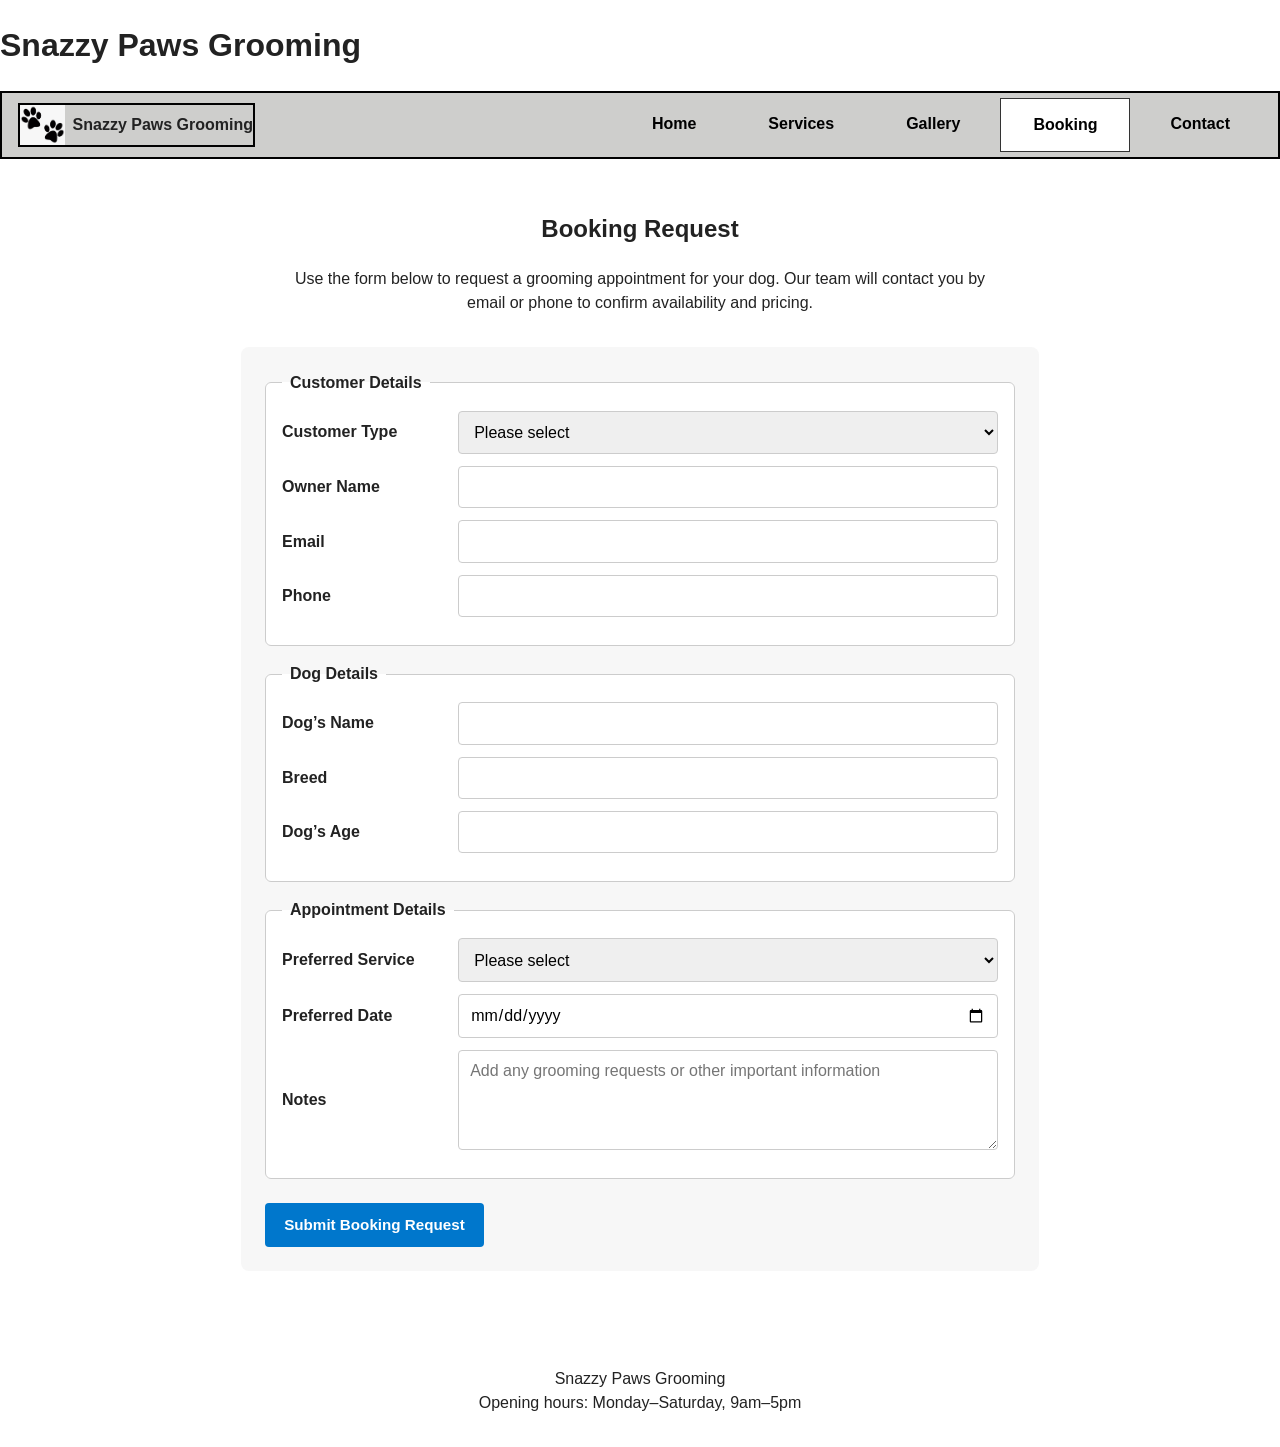
==== booking.html @ 0e5bcf11 "Added a meta description to each of the HTML files to improve SEO and provide a brief summary of the" ====
<!DOCTYPE html>
<html lang="en">
  <head>
    <meta charset="utf-8">
    <meta name="viewport" content="width=device-width, initial-scale=1.0">
    <meta name="description" content="Request a grooming appointment for your dog at Snazzy Paws Grooming in Hamilton.">
    <link rel="stylesheet" href="css/styles.css">
    <title>Booking</title>
  </head>

  <body>
    <div class="page-wrapper">

      <!-- Main header used across all pages -->
      <header>
        <h1>Snazzy Paws Grooming</h1>
      </header>

      <!-- Navigation menu -->
      <nav class="topnav">
        <div class="nav-logo">
          <img src="images/pawprints.png" alt="Snazzy Paws Grooming logo">
          <span class="site-name">Snazzy Paws Grooming</span>
        </div>

        <div class="nav-links">
          <a href="index.html">Home</a>
          <a href="services.html">Services</a>
          <a href="gallery.html">Gallery</a>
          <a href="booking.html" class="active">Booking</a>
          <a href="contact.html">Contact</a>
        </div>
      </nav>

      <!-- Main page content -->
      <main class="main-content">

        <section class="booking-intro">
          <h2>Booking Request</h2>
          <p>
            Use the form below to request a grooming appointment for your dog.
            Our team will contact you by email or phone to confirm availability and pricing.
          </p>
        </section>

        <div class="booking-form">
          <form action="#booking-progress">

            <fieldset>
              <legend>Customer Details</legend>

              <div class="form-row">
                <label for="customer-type">Customer Type</label>
                <select id="customer-type" name="customer-type" required>
                  <option value="">Please select</option>
                  <option value="new">New customer</option>
                  <option value="existing">Existing customer</option>
                </select>
              </div>

              <div class="form-row">
                <label for="ownername">Owner Name</label>
                <input type="text" id="ownername" name="ownername" required>
              </div>

              <div class="form-row">
                <label for="email">Email</label>
                <input type="email" id="email" name="email" required>
              </div>

              <div class="form-row">
                <label for="phone">Phone</label>
                <input type="tel" id="phone" name="phone" required>
              </div>
            </fieldset>

            <fieldset>
              <legend>Dog Details</legend>

              <div class="form-row">
                <label for="dogname">Dog’s Name</label>
                <input type="text" id="dogname" name="dogname" required>
              </div>

              <div class="form-row">
                <label for="breed">Breed</label>
                <input type="text" id="breed" name="breed" required>
              </div>

              <div class="form-row">
                <label for="age">Dog’s Age</label>
                <input type="number" id="age" name="age" min="0" required>
              </div>
            </fieldset>

            <fieldset>
              <legend>Appointment Details</legend>

              <div class="form-row">
                <label for="service">Preferred Service</label>
                <select id="service" name="service" required>
                  <option value="">Please select</option>
                  <option value="bath-brush">Bath and brush</option>
                  <option value="haircut">Haircut</option>
                  <option value="nail-trim">Nail trim</option>
                  <option value="ear-cleaning">Ear cleaning</option>
                  <option value="teeth-brushing">Teeth brushing</option>
                  <option value="deshedding">De-shedding treatment</option>
                  <option value="flea-tick">Flea and tick treatment</option>
                  <option value="spa">Spa package</option>
                  <option value="puppy">Puppy package</option>
                  <option value="senior">Senior dog package</option>
                  <option value="full-groom">Full grooming package</option>
                </select>
              </div>

              <div class="form-row">
                <label for="preferred-date">Preferred Date</label>
                <input type="date" id="preferred-date" name="preferred-date" required>
              </div>

              <div class="form-row">
                <label for="notes">Notes</label>
                <textarea id="notes" name="notes" placeholder="Add any grooming requests or other important information"></textarea>
              </div>
            </fieldset>

            <button type="submit" class="primary-button">Submit Booking Request</button>
          </form>

          <p id="booking-progress" class="booking-progress">
            Thank you for your booking request. We will contact you shortly by email or phone to confirm your appointment.
          </p>
        </div>

      </main>

      <!-- Footer used across the site -->
      <footer>
        <p>
          Snazzy Paws Grooming<br>
          Opening hours: Monday&ndash;Saturday, 9am&ndash;5pm
        </p>
      </footer>

    </div>
  </body>
</html>
---- css/styles.css ----
body{margin:0;font-family:Arial,Helvetica,sans-serif;line-height:1.5;color:#222;background-color:#fff}.page-wrapper{display:flex;flex-direction:column;min-height:100vh}.main-content{flex:1;padding:2rem}section{margin-bottom:2rem}img{max-width:100%}footer{text-align:center;padding:1rem}.booking-form input:focus,.booking-form select:focus,.booking-form textarea:focus,.contact-form input:focus,.contact-form textarea:focus,.primary-button:focus,.secondary-button:focus,.topnav a:focus{outline:3px solid #005fa3;outline-offset:2px}.topnav{display:flex;justify-content:space-between;align-items:center;flex-wrap:wrap;min-height:64px;padding:0 16px;background-color:#cececc;border:2px solid #000}.nav-logo{display:flex;align-items:center;border:2px solid #000}.nav-logo img{height:40px;width:auto;display:block}.site-name{margin-left:.5rem;font-weight:600}.nav-links{display:flex;gap:8px;flex-wrap:wrap}.topnav a{display:block;padding:14px 32px;font-size:16px;font-weight:600;color:#000;text-align:center;text-decoration:none}.topnav a:hover{background-color:#fff;color:#000}.topnav a.active{background-color:#fff;color:#000;border:1px solid #333}.primary-button,.secondary-button{display:inline-flex;align-items:center;justify-content:center;min-height:44px;padding:.7rem 1.2rem;font-size:.95rem;font-weight:600;line-height:1.2;text-decoration:none;border-radius:4px;box-sizing:border-box;cursor:pointer}.primary-button{color:#fff;background-color:#07c;border:none}.primary-button:hover{background-color:#005fa3}.secondary-button{color:#07c;background-color:#fff;border:2px solid #07c}.secondary-button:hover{background-color:#eaf4fb}.home-hero img{width:100%;max-height:400px;object-fit:cover;display:block}.home-intro{text-align:center}.home-intro p{max-width:700px;margin:.5rem auto 1.5rem auto}.home-buttons{display:flex;justify-content:center;align-items:center;gap:1rem;flex-wrap:wrap}.home-highlights{max-width:800px;margin:0 auto 2rem auto}.home-highlights ul{padding-left:1.2rem}.home-contact-prompt{max-width:800px;margin:0 auto 2rem auto;padding:1.5rem;text-align:center;background-color:#f7f7f7;border-radius:8px}.home-contact-prompt p{max-width:650px;margin:.5rem auto 0 auto}.services-cta,.services-intro{max-width:900px;margin:0 auto 2rem auto}.services-intro{text-align:center}.services-intro p{max-width:750px;margin:.5rem auto}.services-section{margin-bottom:2rem}.table-wrapper{max-width:1000px;margin:0 auto;overflow-x:auto}.services-table{width:100%;border-collapse:collapse;background-color:#fff}.services-table caption{margin-bottom:.75rem;font-size:1.1rem;font-weight:600;text-align:left}.services-table th{background-color:#f0f0f0}.services-table td,.services-table th{padding:.75rem;text-align:left;vertical-align:top;border:1px solid #333}.services-cta{padding:1.5rem;text-align:center;background-color:#f7f7f7;border-radius:8px}.services-cta .primary-button{margin-top:.5rem}.gallery-intro{max-width:850px;margin:0 auto 2rem auto;text-align:center}.gallery-intro p{max-width:700px;margin:.5rem auto}.gallery{display:grid;grid-template-columns:repeat(4,1fr);gap:1rem}.gallery-item{margin:0;overflow:hidden;background-color:#f9f9f9;border:1px solid #ddd;border-radius:8px}.gallery-item img{width:100%;height:200px;object-fit:cover;display:block}.gallery-item figcaption{padding:.75rem;font-size:.95rem;font-weight:600;text-align:center}.featured-gallery-item{border:2px solid #07c}.booking-intro{max-width:800px;margin:0 auto 2rem auto;text-align:center}.booking-intro p{max-width:700px;margin:.5rem auto}.booking-form{max-width:750px;margin:2rem auto;padding:1.5rem;background-color:#f7f7f7;border-radius:8px}.booking-form form{display:flex;flex-direction:column;gap:1rem}.booking-form fieldset{margin:0;padding:1rem;background-color:#fff;border:1px solid #ccc;border-radius:6px}.booking-form legend{padding:0 .5rem;font-weight:700}.booking-form label{font-weight:600}.booking-form input,.booking-form select,.booking-form textarea{width:100%;padding:.7rem;font-size:1rem;font-family:Arial,Helvetica,sans-serif;border:1px solid #ccc;border-radius:4px;box-sizing:border-box}.booking-form textarea{min-height:100px;resize:vertical}.booking-form .form-row{display:flex;align-items:center;gap:1rem;margin-bottom:.75rem}.booking-form .form-row label{width:160px;flex-shrink:0}.booking-form .form-row input,.booking-form .form-row select,.booking-form .form-row textarea{flex:1}.booking-form .primary-button{align-self:flex-start;margin-top:.5rem}.booking-progress{display:none;margin-top:1.5rem;padding:1rem;color:#1e4620;background-color:#e6f4ea;border-left:5px solid #2e7d32;border-radius:4px}#booking-progress:target{display:block}.contact-intro{max-width:800px;margin:0 auto 2rem auto;text-align:center}.contact-intro p{max-width:700px;margin:.5rem auto}.contact-details{max-width:850px;margin:0 auto 2rem auto;padding:1.5rem;background-color:#f7f7f7;border-radius:8px}.contact-details h2{margin-top:0}.contact-details p{margin:.5rem 0}.contact-layout{display:flex;gap:2rem;align-items:flex-start}.map{flex:1.2;min-height:450px;border:0;border-radius:8px}.contact-form{flex:1;padding:1rem;background-color:#f9f9f9;border-radius:8px}.contact-form h2{margin-bottom:1rem;text-align:center}.contact-form form{display:flex;flex-direction:column}.contact-form .form-row{display:flex;align-items:center;gap:1rem;margin-bottom:.75rem}.contact-form .form-row label{width:100px;font-weight:600;flex-shrink:0}.contact-form .form-row input,.contact-form .form-row textarea{flex:1;padding:.7rem;font-size:1rem;font-family:Arial,Helvetica,sans-serif;border:1px solid #ccc;border-radius:4px;box-sizing:border-box}.contact-form textarea{min-height:120px;resize:vertical}.form-success{display:none;margin:1.5rem 0 0 0;padding:1rem;color:#1e4620;background-color:#e6f4ea;border-left:5px solid #2e7d32;border-radius:4px}#contact-success:target{display:block}@media (max-width:900px){.gallery{grid-template-columns:repeat(2,1fr)}}@media (max-width:700px){.topnav{flex-direction:column;align-items:flex-start;padding:1rem}.nav-logo{margin-bottom:.8rem}.nav-links{width:100%;flex-direction:column}.topnav a{width:100%;padding:12px 16px;text-align:left}.booking-form .form-row,.contact-form .form-row{flex-direction:column;align-items:flex-start}.booking-form .form-row label,.contact-form .form-row label{width:100%}.booking-form .primary-button,.contact-form .primary-button{width:100%;text-align:center;align-self:stretch}.contact-layout{flex-direction:column}.contact-form{width:100%}.map{width:100%;min-height:350px}}@media (max-width:600px){.home-buttons{flex-direction:column}.primary-button,.secondary-button{width:100%;max-width:280px}.services-table td,.services-table th{padding:.5rem;font-size:.9rem}}@media (max-width:500px){.gallery{grid-template-columns:1fr}.gallery-item img{height:auto}}
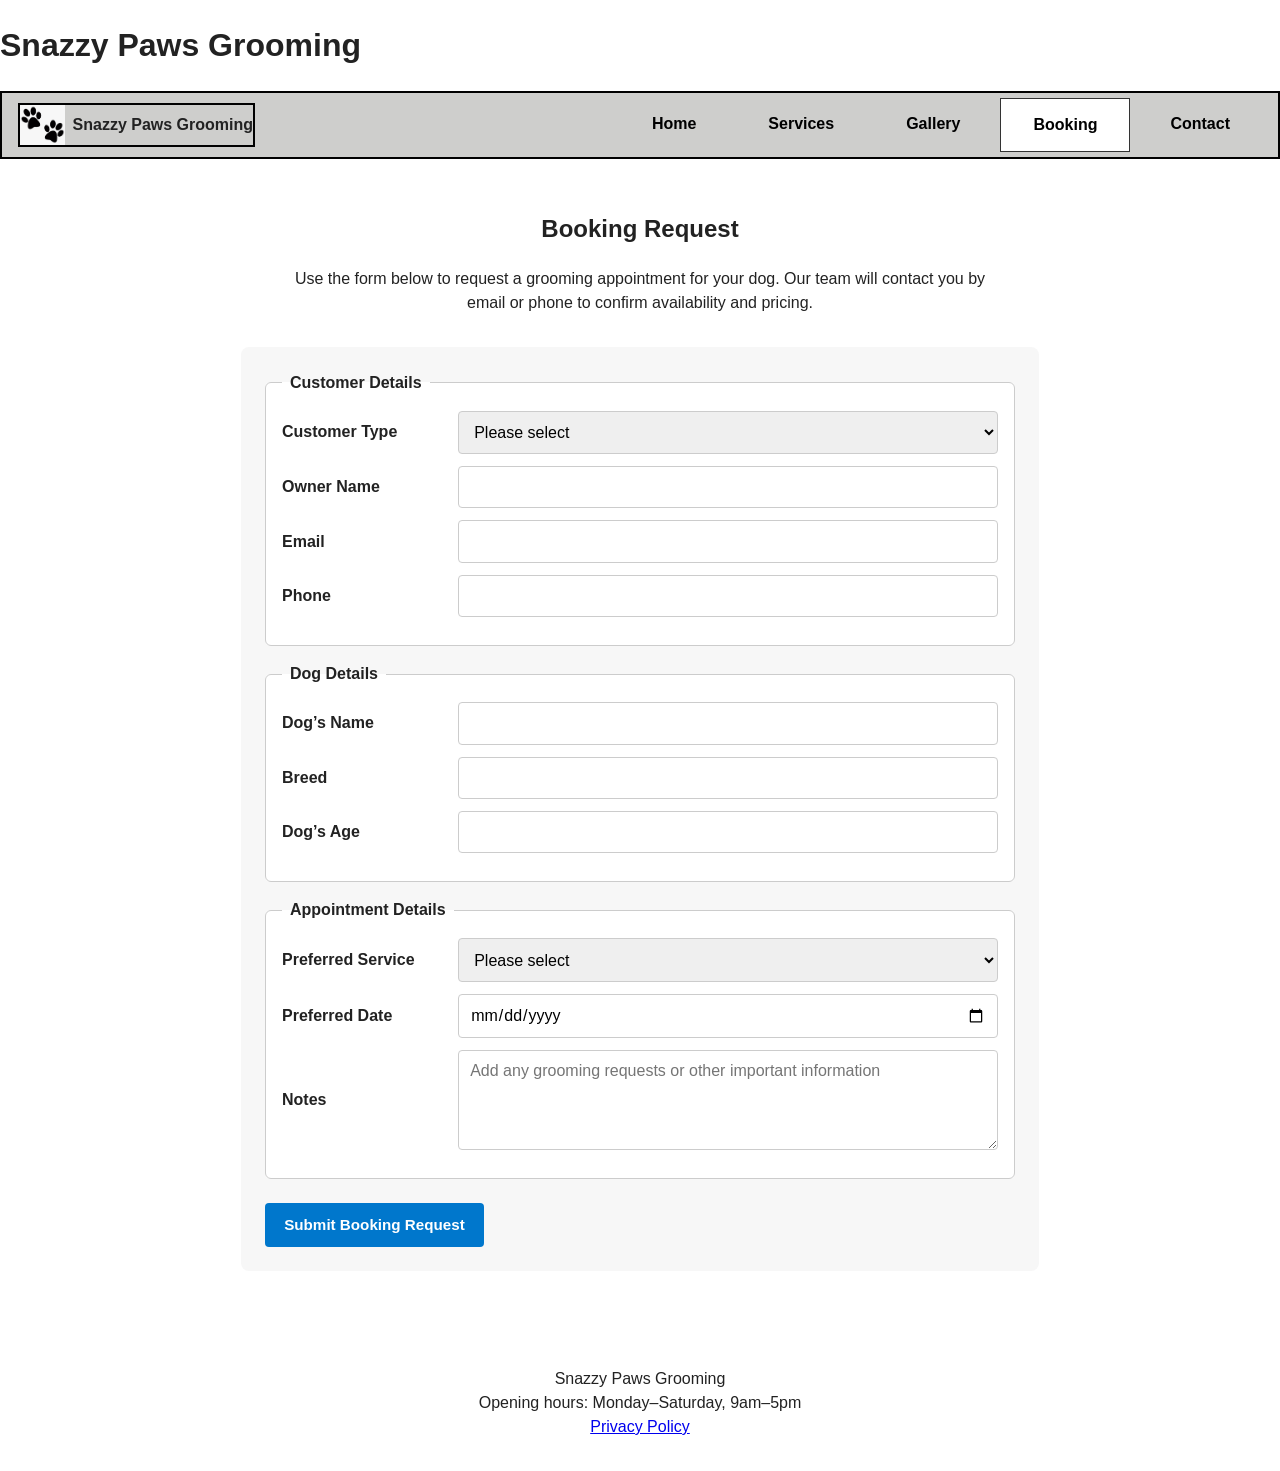
==== commit a638b8d6: "Updated BIT607 assessment 3 website" ====
--- a/booking.html
+++ b/booking.html
@@ -5,6 +5,14 @@
     <meta name="viewport" content="width=device-width, initial-scale=1.0">
     <meta name="description" content="Request a grooming appointment for your dog at Snazzy Paws Grooming in Hamilton.">
     <link rel="stylesheet" href="css/styles.css">
+    <!-- Global site tag (gtag.js) - Google Analytics -->
+      <script async="" src="https://www.googletagmanager.com/gtag/js?id=G-J44YBCPWNL"></script>
+      <script>
+        window.dataLayer = window.dataLayer || [];
+        function gtag(){dataLayer.push(arguments);}
+        gtag('js', new Date());
+        gtag('config', 'G-J44YBCPWNL');
+     </script>
     <title>Booking</title>
   </head>
 
@@ -139,7 +147,8 @@
       <footer>
         <p>
           Snazzy Paws Grooming<br>
-          Opening hours: Monday&ndash;Saturday, 9am&ndash;5pm
+          Opening hours: Monday&ndash;Saturday, 9am&ndash;5pm<br>
+          <a href="privacy.html">Privacy Policy</a>
         </p>
       </footer>
 
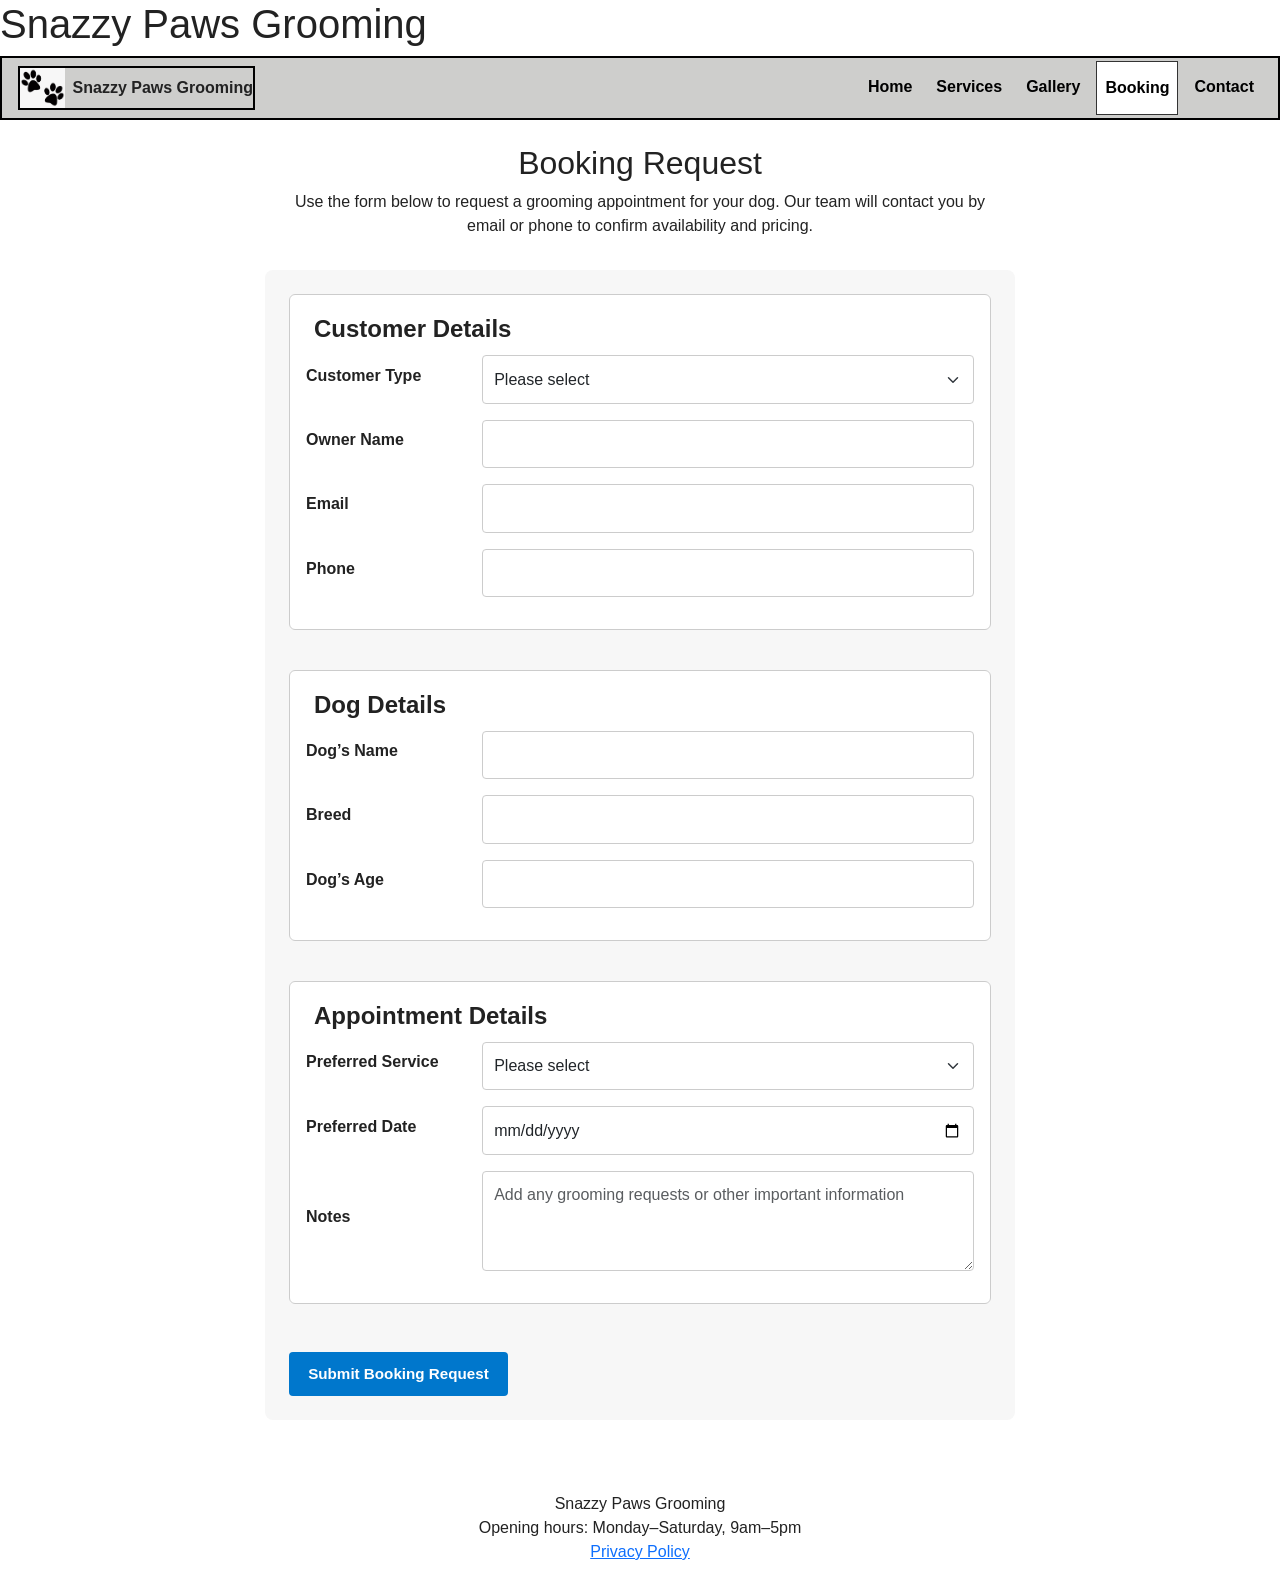
==== commit 9c720e7f: "Updated website files" ====
--- a/booking.html
+++ b/booking.html
@@ -1,157 +1,248 @@
 <!DOCTYPE html>
 <html lang="en">
-  <head>
+
+<head>
     <meta charset="utf-8">
     <meta name="viewport" content="width=device-width, initial-scale=1.0">
-    <meta name="description" content="Request a grooming appointment for your dog at Snazzy Paws Grooming in Hamilton.">
+    <meta name="description"
+          content="Request a grooming appointment for your dog at Snazzy Paws Grooming in Hamilton.">
+
+    <!-- Bootstrap CSS -->
+    <link href="https://cdn.jsdelivr.net/npm/bootstrap@5.3.3/dist/css/bootstrap.min.css"
+          rel="stylesheet">
+
+    <!-- Custom stylesheet -->
     <link rel="stylesheet" href="css/styles.css">
-    <!-- Global site tag (gtag.js) - Google Analytics -->
-      <script async="" src="https://www.googletagmanager.com/gtag/js?id=G-J44YBCPWNL"></script>
-      <script>
-        window.dataLayer = window.dataLayer || [];
-        function gtag(){dataLayer.push(arguments);}
-        gtag('js', new Date());
-        gtag('config', 'G-J44YBCPWNL');
-     </script>
-    <title>Booking</title>
-  </head>
-
-  <body>
+
+    <title>Booking | Snazzy Paws Grooming</title>
+</head>
+
+<body>
+
     <div class="page-wrapper">
 
-      <!-- Main header used across all pages -->
-      <header>
-        <h1>Snazzy Paws Grooming</h1>
-      </header>
-
-      <!-- Navigation menu -->
-      <nav class="topnav">
-        <div class="nav-logo">
-          <img src="images/pawprints.png" alt="Snazzy Paws Grooming logo">
-          <span class="site-name">Snazzy Paws Grooming</span>
-        </div>
-
-        <div class="nav-links">
-          <a href="index.html">Home</a>
-          <a href="services.html">Services</a>
-          <a href="gallery.html">Gallery</a>
-          <a href="booking.html" class="active">Booking</a>
-          <a href="contact.html">Contact</a>
-        </div>
-      </nav>
-
-      <!-- Main page content -->
-      <main class="main-content">
-
-        <section class="booking-intro">
-          <h2>Booking Request</h2>
-          <p>
-            Use the form below to request a grooming appointment for your dog.
-            Our team will contact you by email or phone to confirm availability and pricing.
-          </p>
-        </section>
-
-        <div class="booking-form">
-          <form action="#booking-progress">
-
-            <fieldset>
-              <legend>Customer Details</legend>
-
-              <div class="form-row">
-                <label for="customer-type">Customer Type</label>
-                <select id="customer-type" name="customer-type" required>
-                  <option value="">Please select</option>
-                  <option value="new">New customer</option>
-                  <option value="existing">Existing customer</option>
-                </select>
-              </div>
-
-              <div class="form-row">
-                <label for="ownername">Owner Name</label>
-                <input type="text" id="ownername" name="ownername" required>
-              </div>
-
-              <div class="form-row">
-                <label for="email">Email</label>
-                <input type="email" id="email" name="email" required>
-              </div>
-
-              <div class="form-row">
-                <label for="phone">Phone</label>
-                <input type="tel" id="phone" name="phone" required>
-              </div>
-            </fieldset>
-
-            <fieldset>
-              <legend>Dog Details</legend>
-
-              <div class="form-row">
-                <label for="dogname">Dog’s Name</label>
-                <input type="text" id="dogname" name="dogname" required>
-              </div>
-
-              <div class="form-row">
-                <label for="breed">Breed</label>
-                <input type="text" id="breed" name="breed" required>
-              </div>
-
-              <div class="form-row">
-                <label for="age">Dog’s Age</label>
-                <input type="number" id="age" name="age" min="0" required>
-              </div>
-            </fieldset>
-
-            <fieldset>
-              <legend>Appointment Details</legend>
-
-              <div class="form-row">
-                <label for="service">Preferred Service</label>
-                <select id="service" name="service" required>
-                  <option value="">Please select</option>
-                  <option value="bath-brush">Bath and brush</option>
-                  <option value="haircut">Haircut</option>
-                  <option value="nail-trim">Nail trim</option>
-                  <option value="ear-cleaning">Ear cleaning</option>
-                  <option value="teeth-brushing">Teeth brushing</option>
-                  <option value="deshedding">De-shedding treatment</option>
-                  <option value="flea-tick">Flea and tick treatment</option>
-                  <option value="spa">Spa package</option>
-                  <option value="puppy">Puppy package</option>
-                  <option value="senior">Senior dog package</option>
-                  <option value="full-groom">Full grooming package</option>
-                </select>
-              </div>
-
-              <div class="form-row">
-                <label for="preferred-date">Preferred Date</label>
-                <input type="date" id="preferred-date" name="preferred-date" required>
-              </div>
-
-              <div class="form-row">
-                <label for="notes">Notes</label>
-                <textarea id="notes" name="notes" placeholder="Add any grooming requests or other important information"></textarea>
-              </div>
-            </fieldset>
-
-            <button type="submit" class="primary-button">Submit Booking Request</button>
-          </form>
-
-          <p id="booking-progress" class="booking-progress">
-            Thank you for your booking request. We will contact you shortly by email or phone to confirm your appointment.
-          </p>
-        </div>
-
-      </main>
-
-      <!-- Footer used across the site -->
-      <footer>
-        <p>
-          Snazzy Paws Grooming<br>
-          Opening hours: Monday&ndash;Saturday, 9am&ndash;5pm<br>
-          <a href="privacy.html">Privacy Policy</a>
-        </p>
-      </footer>
+        <!-- Main header used across all pages -->
+        <header>
+            <h1>Snazzy Paws Grooming</h1>
+        </header>
+
+        <!-- Main navigation used across all pages -->
+        <nav class="topnav navbar navbar-expand-lg">
+            <div class="nav-logo">
+                <img src="images/pawprints.png"
+                     alt="Snazzy Paws Grooming logo">
+
+                <span class="site-name">
+                    Snazzy Paws Grooming
+                </span>
+            </div>
+
+            <div class="nav-links navbar-nav">
+                <a href="index.html" class="nav-link">Home</a>
+                <a href="services.html" class="nav-link">Services</a>
+                <a href="gallery.html" class="nav-link">Gallery</a>
+                <a href="booking.html" class="nav-link active">Booking</a>
+                <a href="contact.html" class="nav-link">Contact</a>
+            </div>
+        </nav>
+
+        <!-- Main page content -->
+        <main class="main-content container py-4">
+
+            <!-- Booking introduction -->
+            <section class="booking-intro">
+
+                <h2>Booking Request</h2>
+
+                <p>
+                    Use the form below to request a grooming appointment for your dog.
+                    Our team will contact you by email or phone to confirm availability
+                    and pricing.
+                </p>
+
+            </section>
+
+            <!-- Booking request form -->
+            <section class="booking-form">
+
+                <form action="#booking-progress">
+
+                    <fieldset class="mb-4">
+                        <legend>Customer Details</legend>
+
+                        <div class="form-row mb-3">
+                            <label for="customer-type" class="form-label">
+                                Customer Type
+                            </label>
+
+                            <select id="customer-type"
+                                    name="customer-type"
+                                    class="form-select"
+                                    required>
+                                <option value="">Please select</option>
+                                <option value="new">New customer</option>
+                                <option value="existing">Existing customer</option>
+                            </select>
+                        </div>
+
+                        <div class="form-row mb-3">
+                            <label for="ownername" class="form-label">
+                                Owner Name
+                            </label>
+
+                            <input type="text"
+                                   id="ownername"
+                                   name="ownername"
+                                   class="form-control"
+                                   required>
+                        </div>
+
+                        <div class="form-row mb-3">
+                            <label for="email" class="form-label">
+                                Email
+                            </label>
+
+                            <input type="email"
+                                   id="email"
+                                   name="email"
+                                   class="form-control"
+                                   required>
+                        </div>
+
+                        <div class="form-row mb-3">
+                            <label for="phone" class="form-label">
+                                Phone
+                            </label>
+
+                            <input type="tel"
+                                   id="phone"
+                                   name="phone"
+                                   class="form-control"
+                                   required>
+                        </div>
+                    </fieldset>
+
+                    <fieldset class="mb-4">
+                        <legend>Dog Details</legend>
+
+                        <div class="form-row mb-3">
+                            <label for="dogname" class="form-label">
+                                Dog’s Name
+                            </label>
+
+                            <input type="text"
+                                   id="dogname"
+                                   name="dogname"
+                                   class="form-control"
+                                   required>
+                        </div>
+
+                        <div class="form-row mb-3">
+                            <label for="breed" class="form-label">
+                                Breed
+                            </label>
+
+                            <input type="text"
+                                   id="breed"
+                                   name="breed"
+                                   class="form-control"
+                                   required>
+                        </div>
+
+                        <div class="form-row mb-3">
+                            <label for="age" class="form-label">
+                                Dog’s Age
+                            </label>
+
+                            <input type="number"
+                                   id="age"
+                                   name="age"
+                                   min="0"
+                                   class="form-control"
+                                   required>
+                        </div>
+                    </fieldset>
+
+                    <fieldset class="mb-4">
+                        <legend>Appointment Details</legend>
+
+                        <div class="form-row mb-3">
+                            <label for="service" class="form-label">
+                                Preferred Service
+                            </label>
+
+                            <select id="service"
+                                    name="service"
+                                    class="form-select"
+                                    required>
+                                <option value="">Please select</option>
+                                <option value="bath-brush">Bath and brush</option>
+                                <option value="haircut">Haircut</option>
+                                <option value="nail-trim">Nail trim</option>
+                                <option value="ear-cleaning">Ear cleaning</option>
+                                <option value="teeth-brushing">Teeth brushing</option>
+                                <option value="deshedding">De-shedding treatment</option>
+                                <option value="flea-tick">Flea and tick treatment</option>
+                                <option value="spa">Spa package</option>
+                                <option value="puppy">Puppy package</option>
+                                <option value="senior">Senior dog package</option>
+                                <option value="full-groom">Full grooming package</option>
+                            </select>
+                        </div>
+
+                        <div class="form-row mb-3">
+                            <label for="preferred-date" class="form-label">
+                                Preferred Date
+                            </label>
+
+                            <input type="date"
+                                   id="preferred-date"
+                                   name="preferred-date"
+                                   class="form-control"
+                                   required>
+                        </div>
+
+                        <div class="form-row mb-3">
+                            <label for="notes" class="form-label">
+                                Notes
+                            </label>
+
+                            <textarea id="notes"
+                                      name="notes"
+                                      class="form-control"
+                                      placeholder="Add any grooming requests or other important information"></textarea>
+                        </div>
+                    </fieldset>
+
+                    <button type="submit"
+                            class="primary-button btn btn-primary">
+                        Submit Booking Request
+                    </button>
+
+                </form>
+
+                <p id="booking-progress" class="booking-progress mt-3">
+                    Thank you for your booking request. We will contact you shortly
+                    by email or phone to confirm your appointment.
+                </p>
+
+            </section>
+
+        </main>
+
+        <!-- Footer used across the site -->
+        <footer>
+            <p>
+                Snazzy Paws Grooming<br>
+                Opening hours: Monday&ndash;Saturday, 9am&ndash;5pm<br>
+                <a href="privacy.html">Privacy Policy</a>
+            </p>
+        </footer>
 
     </div>
-  </body>
+
+    <!-- Bootstrap JavaScript -->
+    <script src="https://cdn.jsdelivr.net/npm/bootstrap@5.3.3/dist/js/bootstrap.bundle.min.js"></script>
+
+</body>
 </html>
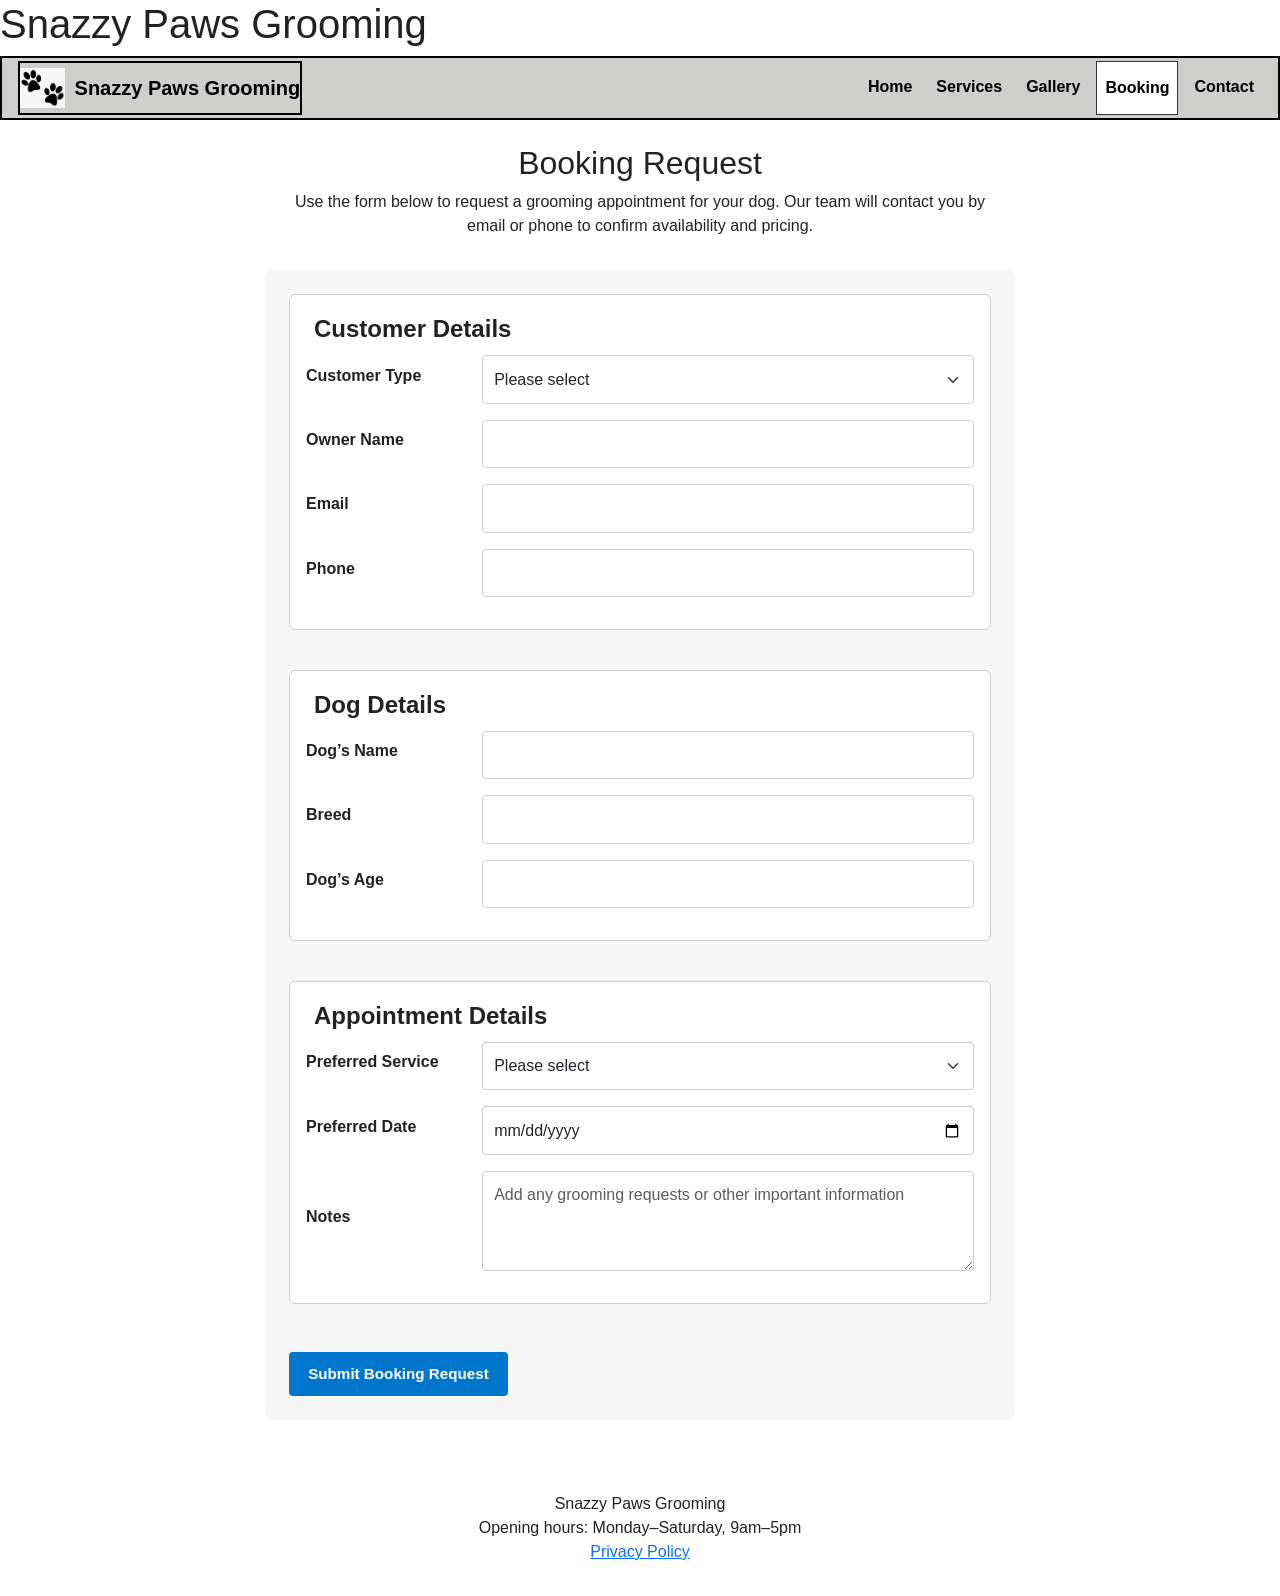
==== commit 8c89ccaa: "Reinstatement of Google Analytics scripts." ====
--- a/booking.html
+++ b/booking.html
@@ -15,6 +15,24 @@
     <link rel="stylesheet" href="css/styles.css">
 
     <title>Booking | Snazzy Paws Grooming</title>
+
+    <!-- Google Analytics -->
+    <script async
+            src="https://www.googletagmanager.com/gtag/js?id=G-J44YBCPWNL">
+    </script>
+
+    <script>
+        window.dataLayer = window.dataLayer || [];
+
+        function gtag() {
+            dataLayer.push(arguments);
+        }
+
+        gtag('js', new Date());
+
+        gtag('config', 'G-J44YBCPWNL');
+    </script>
+
 </head>
 
 <body>
@@ -28,21 +46,33 @@
 
         <!-- Main navigation used across all pages -->
         <nav class="topnav navbar navbar-expand-lg">
-            <div class="nav-logo">
-                <img src="images/pawprints.png"
-                     alt="Snazzy Paws Grooming logo">
-
-                <span class="site-name">
-                    Snazzy Paws Grooming
-                </span>
-            </div>
-
-            <div class="nav-links navbar-nav">
-                <a href="index.html" class="nav-link">Home</a>
-                <a href="services.html" class="nav-link">Services</a>
-                <a href="gallery.html" class="nav-link">Gallery</a>
-                <a href="booking.html" class="nav-link active">Booking</a>
-                <a href="contact.html" class="nav-link">Contact</a>
+            <div class="container-fluid">
+
+                <a class="navbar-brand nav-logo" href="index.html">
+                    <img src="images/pawprints.png" alt="Snazzy Paws Grooming logo">
+                    <span class="site-name">Snazzy Paws Grooming</span>
+                </a>
+
+                <button class="navbar-toggler"
+                        type="button"
+                        data-bs-toggle="collapse"
+                        data-bs-target="#mainNavbar"
+                        aria-controls="mainNavbar"
+                        aria-expanded="false"
+                        aria-label="Toggle navigation">
+                    <span class="navbar-toggler-icon"></span>
+                </button>
+
+                <div class="collapse navbar-collapse" id="mainNavbar">
+                    <div class="nav-links navbar-nav ms-auto">
+                        <a href="index.html" class="nav-link">Home</a>
+                        <a href="services.html" class="nav-link">Services</a>
+                        <a href="gallery.html" class="nav-link">Gallery</a>
+                        <a href="booking.html" class="nav-link active">Booking</a>
+                        <a href="contact.html" class="nav-link">Contact</a>
+                    </div>
+                </div>
+
             </div>
         </nav>
 
--- a/css/styles.css
+++ b/css/styles.css
@@ -1 +1,635 @@
-body{margin:0;font-family:Arial,Helvetica,sans-serif;line-height:1.5;color:#222;background-color:#fff}.page-wrapper{display:flex;flex-direction:column;min-height:100vh}.main-content{flex:1;padding:2rem}section{margin-bottom:2rem}img{max-width:100%}footer{text-align:center;padding:1rem}.booking-form input:focus,.booking-form select:focus,.booking-form textarea:focus,.contact-form input:focus,.contact-form textarea:focus,.primary-button:focus,.secondary-button:focus,.topnav a:focus{outline:3px solid #005fa3;outline-offset:2px}.topnav{display:flex;justify-content:space-between;align-items:center;flex-wrap:wrap;min-height:64px;padding:0 16px;background-color:#cececc;border:2px solid #000}.nav-logo{display:flex;align-items:center;border:2px solid #000}.nav-logo img{height:40px;width:auto;display:block}.site-name{margin-left:.5rem;font-weight:600}.nav-links{display:flex;gap:8px;flex-wrap:wrap}.topnav a{display:block;padding:14px 32px;font-size:16px;font-weight:600;color:#000;text-align:center;text-decoration:none}.topnav a:hover{background-color:#fff;color:#000}.topnav a.active{background-color:#fff;color:#000;border:1px solid #333}.primary-button,.secondary-button{display:inline-flex;align-items:center;justify-content:center;min-height:44px;padding:.7rem 1.2rem;font-size:.95rem;font-weight:600;line-height:1.2;text-decoration:none;border-radius:4px;box-sizing:border-box;cursor:pointer}.primary-button{color:#fff;background-color:#07c;border:none}.primary-button:hover{background-color:#005fa3}.secondary-button{color:#07c;background-color:#fff;border:2px solid #07c}.secondary-button:hover{background-color:#eaf4fb}.home-hero img{width:100%;max-height:400px;object-fit:cover;display:block}.home-intro{text-align:center}.home-intro p{max-width:700px;margin:.5rem auto 1.5rem auto}.home-buttons{display:flex;justify-content:center;align-items:center;gap:1rem;flex-wrap:wrap}.home-highlights{max-width:800px;margin:0 auto 2rem auto}.home-highlights ul{padding-left:1.2rem}.home-contact-prompt{max-width:800px;margin:0 auto 2rem auto;padding:1.5rem;text-align:center;background-color:#f7f7f7;border-radius:8px}.home-contact-prompt p{max-width:650px;margin:.5rem auto 0 auto}.services-cta,.services-intro{max-width:900px;margin:0 auto 2rem auto}.services-intro{text-align:center}.services-intro p{max-width:750px;margin:.5rem auto}.services-section{margin-bottom:2rem}.table-wrapper{max-width:1000px;margin:0 auto;overflow-x:auto}.services-table{width:100%;border-collapse:collapse;background-color:#fff}.services-table caption{margin-bottom:.75rem;font-size:1.1rem;font-weight:600;text-align:left}.services-table th{background-color:#f0f0f0}.services-table td,.services-table th{padding:.75rem;text-align:left;vertical-align:top;border:1px solid #333}.services-cta{padding:1.5rem;text-align:center;background-color:#f7f7f7;border-radius:8px}.services-cta .primary-button{margin-top:.5rem}.gallery-intro{max-width:850px;margin:0 auto 2rem auto;text-align:center}.gallery-intro p{max-width:700px;margin:.5rem auto}.gallery{display:grid;grid-template-columns:repeat(4,1fr);gap:1rem}.gallery-item{margin:0;overflow:hidden;background-color:#f9f9f9;border:1px solid #ddd;border-radius:8px}.gallery-item img{width:100%;height:200px;object-fit:cover;display:block}.gallery-item figcaption{padding:.75rem;font-size:.95rem;font-weight:600;text-align:center}.featured-gallery-item{border:2px solid #07c}.booking-intro{max-width:800px;margin:0 auto 2rem auto;text-align:center}.booking-intro p{max-width:700px;margin:.5rem auto}.booking-form{max-width:750px;margin:2rem auto;padding:1.5rem;background-color:#f7f7f7;border-radius:8px}.booking-form form{display:flex;flex-direction:column;gap:1rem}.booking-form fieldset{margin:0;padding:1rem;background-color:#fff;border:1px solid #ccc;border-radius:6px}.booking-form legend{padding:0 .5rem;font-weight:700}.booking-form label{font-weight:600}.booking-form input,.booking-form select,.booking-form textarea{width:100%;padding:.7rem;font-size:1rem;font-family:Arial,Helvetica,sans-serif;border:1px solid #ccc;border-radius:4px;box-sizing:border-box}.booking-form textarea{min-height:100px;resize:vertical}.booking-form .form-row{display:flex;align-items:center;gap:1rem;margin-bottom:.75rem}.booking-form .form-row label{width:160px;flex-shrink:0}.booking-form .form-row input,.booking-form .form-row select,.booking-form .form-row textarea{flex:1}.booking-form .primary-button{align-self:flex-start;margin-top:.5rem}.booking-progress{display:none;margin-top:1.5rem;padding:1rem;color:#1e4620;background-color:#e6f4ea;border-left:5px solid #2e7d32;border-radius:4px}#booking-progress:target{display:block}.contact-intro{max-width:800px;margin:0 auto 2rem auto;text-align:center}.contact-intro p{max-width:700px;margin:.5rem auto}.contact-details{max-width:850px;margin:0 auto 2rem auto;padding:1.5rem;background-color:#f7f7f7;border-radius:8px}.contact-details h2{margin-top:0}.contact-details p{margin:.5rem 0}.contact-layout{display:flex;gap:2rem;align-items:flex-start}.map{flex:1.2;min-height:450px;border:0;border-radius:8px}.contact-form{flex:1;padding:1rem;background-color:#f9f9f9;border-radius:8px}.contact-form h2{margin-bottom:1rem;text-align:center}.contact-form form{display:flex;flex-direction:column}.contact-form .form-row{display:flex;align-items:center;gap:1rem;margin-bottom:.75rem}.contact-form .form-row label{width:100px;font-weight:600;flex-shrink:0}.contact-form .form-row input,.contact-form .form-row textarea{flex:1;padding:.7rem;font-size:1rem;font-family:Arial,Helvetica,sans-serif;border:1px solid #ccc;border-radius:4px;box-sizing:border-box}.contact-form textarea{min-height:120px;resize:vertical}.form-success{display:none;margin:1.5rem 0 0 0;padding:1rem;color:#1e4620;background-color:#e6f4ea;border-left:5px solid #2e7d32;border-radius:4px}#contact-success:target{display:block}@media (max-width:900px){.gallery{grid-template-columns:repeat(2,1fr)}}@media (max-width:700px){.topnav{flex-direction:column;align-items:flex-start;padding:1rem}.nav-logo{margin-bottom:.8rem}.nav-links{width:100%;flex-direction:column}.topnav a{width:100%;padding:12px 16px;text-align:left}.booking-form .form-row,.contact-form .form-row{flex-direction:column;align-items:flex-start}.booking-form .form-row label,.contact-form .form-row label{width:100%}.booking-form .primary-button,.contact-form .primary-button{width:100%;text-align:center;align-self:stretch}.contact-layout{flex-direction:column}.contact-form{width:100%}.map{width:100%;min-height:350px}}@media (max-width:600px){.home-buttons{flex-direction:column}.primary-button,.secondary-button{width:100%;max-width:280px}.services-table td,.services-table th{padding:.5rem;font-size:.9rem}}@media (max-width:500px){.gallery{grid-template-columns:1fr}.gallery-item img{height:auto}}+/* =========================================================
+   GLOBAL STYLES
+   Base styles used across the whole website
+   ========================================================= */
+
+body {
+    margin: 0;
+    font-family: Arial, Helvetica, sans-serif;
+    line-height: 1.5;
+    color: #222;
+    background-color: #ffffff;
+}
+
+.page-wrapper {
+    display: flex;
+    flex-direction: column;
+    min-height: 100vh;
+}
+
+.main-content {
+    flex: 1;
+    padding: 2rem;
+}
+
+section {
+    margin-bottom: 2rem;
+}
+
+img {
+    max-width: 100%;
+}
+
+footer {
+    text-align: center;
+    padding: 1rem;
+}
+
+/* Keyboard focus styles for accessibility */
+.topnav a:focus,
+.primary-button:focus,
+.secondary-button:focus,
+.contact-form input:focus,
+.contact-form textarea:focus,
+.booking-form input:focus,
+.booking-form select:focus,
+.booking-form textarea:focus {
+    outline: 3px solid #005fa3;
+    outline-offset: 2px;
+}
+
+/* =========================================================
+   HEADER AND NAVIGATION
+   Shared site branding and Bootstrap-supported navigation
+   ========================================================= */
+
+.topnav {
+    min-height: 64px;
+    padding: 0 16px;
+    background-color: rgb(206, 206, 204);
+    border: 2px solid #000;
+}
+
+    .topnav .container-fluid {
+        padding-left: 0;
+        padding-right: 0;
+    }
+
+.nav-logo {
+    display: flex;
+    align-items: center;
+    gap: 10px;
+    color: #000;
+    text-decoration: none;
+    border: 2px solid #000;
+}
+
+    .nav-logo img {
+        height: 40px;
+        width: auto;
+        display: block;
+    }
+
+.site-name {
+    font-weight: 600;
+    white-space: nowrap;
+}
+
+.nav-links {
+    display: flex;
+    gap: 8px;
+    flex-wrap: wrap;
+}
+
+.topnav .nav-links a {
+    display: block;
+    padding: 14px 32px;
+    font-size: 16px;
+    font-weight: 600;
+    color: #000;
+    text-align: center;
+    text-decoration: none;
+}
+
+.topnav a:hover {
+    background-color: #ffffff;
+    color: #000;
+}
+
+.topnav a.active {
+    background-color: #ffffff;
+    color: #000;
+    border: 1px solid #333;
+}
+
+/* Bootstrap hamburger button styling */
+.navbar-toggler {
+    border: 1px solid #333;
+}
+
+/* =========================================================
+   BUTTONS
+   Shared button styles used on links and form buttons
+   ========================================================= */
+
+.primary-button,
+.secondary-button {
+    display: inline-flex;
+    align-items: center;
+    justify-content: center;
+    min-height: 44px;
+    padding: 0.7rem 1.2rem;
+    font-size: 0.95rem;
+    font-weight: 600;
+    line-height: 1.2;
+    text-decoration: none;
+    border-radius: 4px;
+    box-sizing: border-box;
+    cursor: pointer;
+}
+
+.primary-button {
+    color: #ffffff;
+    background-color: #0077cc;
+    border: none;
+}
+
+    .primary-button:hover {
+        background-color: #005fa3;
+    }
+
+.secondary-button {
+    color: #0077cc;
+    background-color: #ffffff;
+    border: 2px solid #0077cc;
+}
+
+    .secondary-button:hover {
+        background-color: #eaf4fb;
+    }
+
+/* =========================================================
+   HOME PAGE
+   Styles used only on the home page
+   ========================================================= */
+
+.home-hero img {
+    width: 100%;
+    max-height: 400px;
+    object-fit: cover;
+    display: block;
+}
+
+.home-intro {
+    text-align: center;
+}
+
+    .home-intro p {
+        max-width: 700px;
+        margin: 0.5rem auto 1.5rem auto;
+    }
+
+.home-buttons {
+    display: flex;
+    justify-content: center;
+    align-items: center;
+    gap: 1rem;
+    flex-wrap: wrap;
+}
+
+.home-highlights {
+    max-width: 800px;
+    margin: 0 auto 2rem auto;
+}
+
+    .home-highlights ul {
+        padding-left: 1.2rem;
+    }
+
+.home-contact-prompt {
+    max-width: 800px;
+    margin: 0 auto 2rem auto;
+    padding: 1.5rem;
+    text-align: center;
+    background-color: #f7f7f7;
+    border-radius: 8px;
+}
+
+    .home-contact-prompt p {
+        max-width: 650px;
+        margin: 0.5rem auto 0 auto;
+    }
+
+/* =========================================================
+   SERVICES PAGE
+   Intro, table, and call-to-action
+   ========================================================= */
+
+.services-intro,
+.services-cta {
+    max-width: 900px;
+    margin: 0 auto 2rem auto;
+}
+
+.services-intro {
+    text-align: center;
+}
+
+    .services-intro p {
+        max-width: 750px;
+        margin: 0.5rem auto;
+    }
+
+.services-section {
+    margin-bottom: 2rem;
+}
+
+.table-wrapper {
+    max-width: 1000px;
+    margin: 0 auto;
+    overflow-x: auto;
+}
+
+.services-table {
+    width: 100%;
+    border-collapse: collapse;
+    background-color: #ffffff;
+}
+
+    .services-table caption {
+        margin-bottom: 0.75rem;
+        font-size: 1.1rem;
+        font-weight: 600;
+        text-align: left;
+    }
+
+    .services-table th {
+        background-color: #f0f0f0;
+    }
+
+    .services-table th,
+    .services-table td {
+        padding: 0.75rem;
+        text-align: left;
+        vertical-align: top;
+        border: 1px solid #333;
+    }
+
+.services-cta {
+    padding: 1.5rem;
+    text-align: center;
+    background-color: #f7f7f7;
+    border-radius: 8px;
+}
+
+    .services-cta .primary-button {
+        margin-top: 0.5rem;
+    }
+
+/* =========================================================
+   GALLERY PAGE
+   Responsive image grid with captions
+   ========================================================= */
+
+.gallery-intro {
+    max-width: 850px;
+    margin: 0 auto 2rem auto;
+    text-align: center;
+}
+
+    .gallery-intro p {
+        max-width: 700px;
+        margin: 0.5rem auto;
+    }
+
+.gallery {
+    display: grid;
+    grid-template-columns: repeat(4, 1fr);
+    gap: 1rem;
+}
+
+.gallery-item {
+    margin: 0;
+    overflow: hidden;
+    background-color: #f9f9f9;
+    border: 1px solid #ddd;
+    border-radius: 8px;
+}
+
+    .gallery-item img {
+        width: 100%;
+        height: 200px;
+        object-fit: cover;
+        display: block;
+    }
+
+    .gallery-item figcaption {
+        padding: 0.75rem;
+        font-size: 0.95rem;
+        font-weight: 600;
+        text-align: center;
+    }
+
+.featured-gallery-item {
+    border: 2px solid #0077cc;
+}
+
+/* =========================================================
+   BOOKING PAGE
+   Booking form layout and confirmation message
+   ========================================================= */
+
+.booking-intro {
+    max-width: 800px;
+    margin: 0 auto 2rem auto;
+    text-align: center;
+}
+
+    .booking-intro p {
+        max-width: 700px;
+        margin: 0.5rem auto;
+    }
+
+.booking-form {
+    max-width: 750px;
+    margin: 2rem auto;
+    padding: 1.5rem;
+    background-color: #f7f7f7;
+    border-radius: 8px;
+}
+
+    .booking-form form {
+        display: flex;
+        flex-direction: column;
+        gap: 1rem;
+    }
+
+    .booking-form fieldset {
+        margin: 0;
+        padding: 1rem;
+        background-color: #ffffff;
+        border: 1px solid #ccc;
+        border-radius: 6px;
+    }
+
+    .booking-form legend {
+        padding: 0 0.5rem;
+        font-weight: 700;
+    }
+
+    .booking-form label {
+        font-weight: 600;
+    }
+
+    .booking-form input,
+    .booking-form select,
+    .booking-form textarea {
+        width: 100%;
+        padding: 0.7rem;
+        font-size: 1rem;
+        font-family: Arial, Helvetica, sans-serif;
+        border: 1px solid #ccc;
+        border-radius: 4px;
+        box-sizing: border-box;
+    }
+
+    .booking-form textarea {
+        min-height: 100px;
+        resize: vertical;
+    }
+
+    .booking-form .form-row {
+        display: flex;
+        align-items: center;
+        gap: 1rem;
+        margin-bottom: 0.75rem;
+    }
+
+        .booking-form .form-row label {
+            width: 160px;
+            flex-shrink: 0;
+        }
+
+        .booking-form .form-row input,
+        .booking-form .form-row select,
+        .booking-form .form-row textarea {
+            flex: 1;
+        }
+
+    .booking-form .primary-button {
+        align-self: flex-start;
+        margin-top: 0.5rem;
+    }
+
+.booking-progress {
+    display: none;
+    margin-top: 1.5rem;
+    padding: 1rem;
+    color: #1e4620;
+    background-color: #e6f4ea;
+    border-left: 5px solid #2e7d32;
+    border-radius: 4px;
+}
+
+#booking-progress:target {
+    display: block;
+}
+
+/* =========================================================
+   CONTACT PAGE
+   Contact details, map, and contact form
+   ========================================================= */
+
+.contact-intro {
+    max-width: 800px;
+    margin: 0 auto 2rem auto;
+    text-align: center;
+}
+
+    .contact-intro p {
+        max-width: 700px;
+        margin: 0.5rem auto;
+    }
+
+.contact-details {
+    max-width: 850px;
+    margin: 0 auto 2rem auto;
+    padding: 1.5rem;
+    background-color: #f7f7f7;
+    border-radius: 8px;
+}
+
+    .contact-details h2 {
+        margin-top: 0;
+    }
+
+    .contact-details p {
+        margin: 0.5rem 0;
+    }
+
+.contact-layout {
+    display: flex;
+    gap: 2rem;
+    align-items: flex-start;
+}
+
+.map {
+    flex: 1.2;
+    min-height: 450px;
+    border: 0;
+    border-radius: 8px;
+}
+
+.contact-form {
+    flex: 1;
+    padding: 1rem;
+    background-color: #f9f9f9;
+    border-radius: 8px;
+}
+
+    .contact-form h2 {
+        margin-bottom: 1rem;
+        text-align: center;
+    }
+
+    .contact-form form {
+        display: flex;
+        flex-direction: column;
+    }
+
+    .contact-form .form-row {
+        display: flex;
+        align-items: center;
+        gap: 1rem;
+        margin-bottom: 0.75rem;
+    }
+
+        .contact-form .form-row label {
+            width: 100px;
+            font-weight: 600;
+            flex-shrink: 0;
+        }
+
+        .contact-form .form-row input,
+        .contact-form .form-row textarea {
+            flex: 1;
+            padding: 0.7rem;
+            font-size: 1rem;
+            font-family: Arial, Helvetica, sans-serif;
+            border: 1px solid #ccc;
+            border-radius: 4px;
+            box-sizing: border-box;
+        }
+
+    .contact-form textarea {
+        min-height: 120px;
+        resize: vertical;
+    }
+
+.form-success {
+    display: none;
+    margin: 1.5rem 0 0 0;
+    padding: 1rem;
+    color: #1e4620;
+    background-color: #e6f4ea;
+    border-left: 5px solid #2e7d32;
+    border-radius: 4px;
+}
+
+#contact-success:target {
+    display: block;
+}
+
+/* =========================================================
+   RESPONSIVE DESIGN
+   Layout adjustments for smaller screens
+   ========================================================= */
+
+@media (max-width: 900px) {
+    .gallery {
+        grid-template-columns: repeat(2, 1fr);
+    }
+}
+
+@media (max-width: 700px) {
+    .booking-form .form-row,
+    .contact-form .form-row {
+        flex-direction: column;
+        align-items: flex-start;
+    }
+
+        .booking-form .form-row label,
+        .contact-form .form-row label {
+            width: 100%;
+        }
+
+    .booking-form .primary-button,
+    .contact-form .primary-button {
+        width: 100%;
+        text-align: center;
+        align-self: stretch;
+    }
+
+    .contact-layout {
+        flex-direction: column;
+    }
+
+    .contact-form {
+        width: 100%;
+    }
+
+    .map {
+        width: 100%;
+        min-height: 350px;
+    }
+}
+
+@media (max-width: 600px) {
+    .home-buttons {
+        flex-direction: column;
+    }
+
+    .primary-button,
+    .secondary-button {
+        width: 100%;
+        max-width: 280px;
+    }
+
+    .services-table th,
+    .services-table td {
+        padding: 0.5rem;
+        font-size: 0.9rem;
+    }
+}
+
+@media (max-width: 500px) {
+    .gallery {
+        grid-template-columns: 1fr;
+    }
+
+    .gallery-item img {
+        height: auto;
+    }
+}
+
+/* =========================================================
+   BOOTSTRAP MOBILE NAVIGATION OVERRIDES
+   Ensures Bootstrap controls the hamburger menu on smaller screens
+   ========================================================= */
+
+@media (max-width: 991.98px) {
+    .topnav .container-fluid {
+        flex-wrap: wrap;
+    }
+
+    .navbar-collapse.collapse:not(.show) {
+        display: none !important;
+    }
+
+    .navbar-collapse.collapse.show {
+        display: block !important;
+        width: 100%;
+    }
+
+    .topnav .nav-links {
+        width: 100%;
+        gap: 0;
+    }
+
+        .topnav .nav-links a {
+            display: block;
+            width: 100%;
+            padding: 12px 16px;
+            text-align: left;
+        }
+}
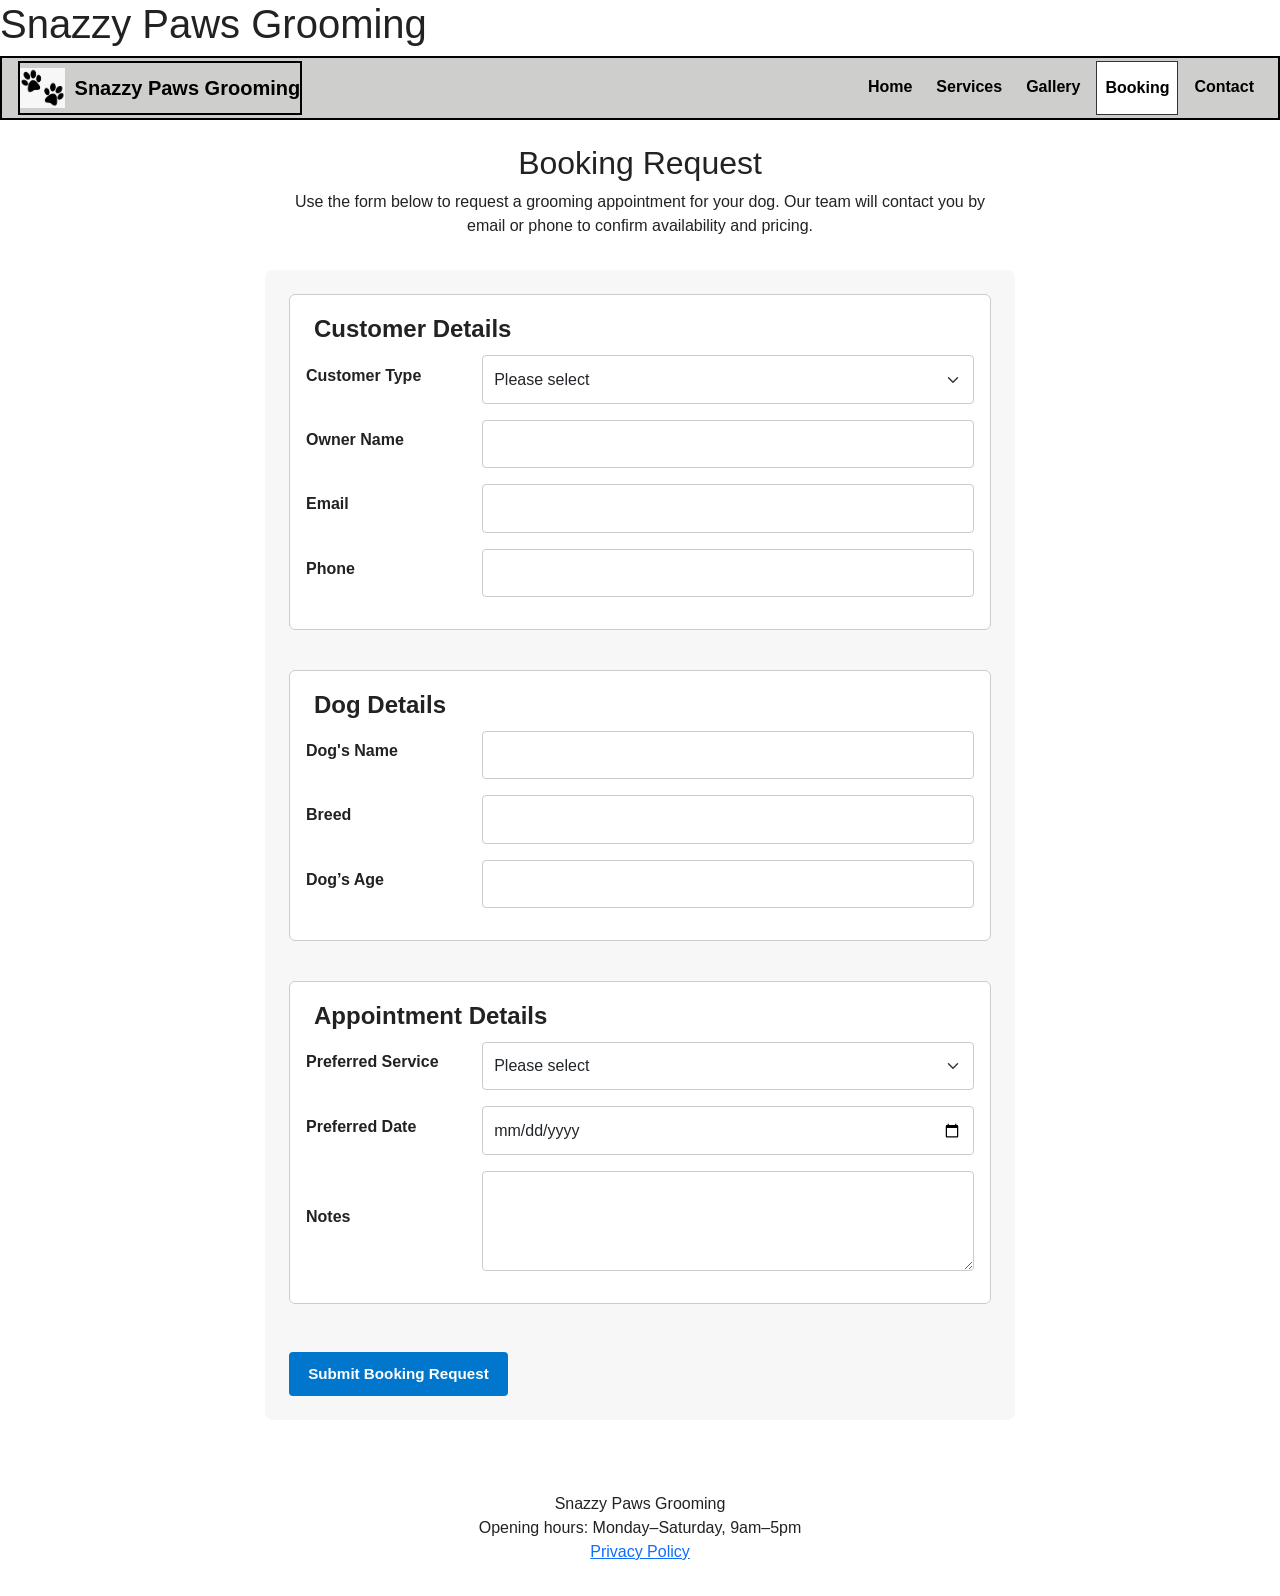
==== commit 1de7323d: "Final assignment refinements and responsive navigation updates" ====
--- a/booking.html
+++ b/booking.html
@@ -49,7 +49,8 @@
             <div class="container-fluid">
 
                 <a class="navbar-brand nav-logo" href="index.html">
-                    <img src="images/pawprints.png" alt="Snazzy Paws Grooming logo">
+                    <img src="images/pawprints.png"
+                         alt="Snazzy Paws Grooming logo">
                     <span class="site-name">Snazzy Paws Grooming</span>
                 </a>
 
@@ -157,7 +158,7 @@
 
                         <div class="form-row mb-3">
                             <label for="dogname" class="form-label">
-                                Dog’s Name
+                                Dog's Name
                             </label>
 
                             <input type="text"
@@ -240,7 +241,8 @@
                             <textarea id="notes"
                                       name="notes"
                                       class="form-control"
-                                      placeholder="Add any grooming requests or other important information"></textarea>
+                                      placeholder="Add any grooming requests or important information">
+                            </textarea>
                         </div>
                     </fieldset>
 
--- a/css/styles.css
+++ b/css/styles.css
@@ -33,6 +33,11 @@
 footer {
     text-align: center;
     padding: 1rem;
+}
+
+/* Prevent address text from displaying in italics */
+address {
+    font-style: normal;
 }
 
 /* Keyboard focus styles for accessibility */
